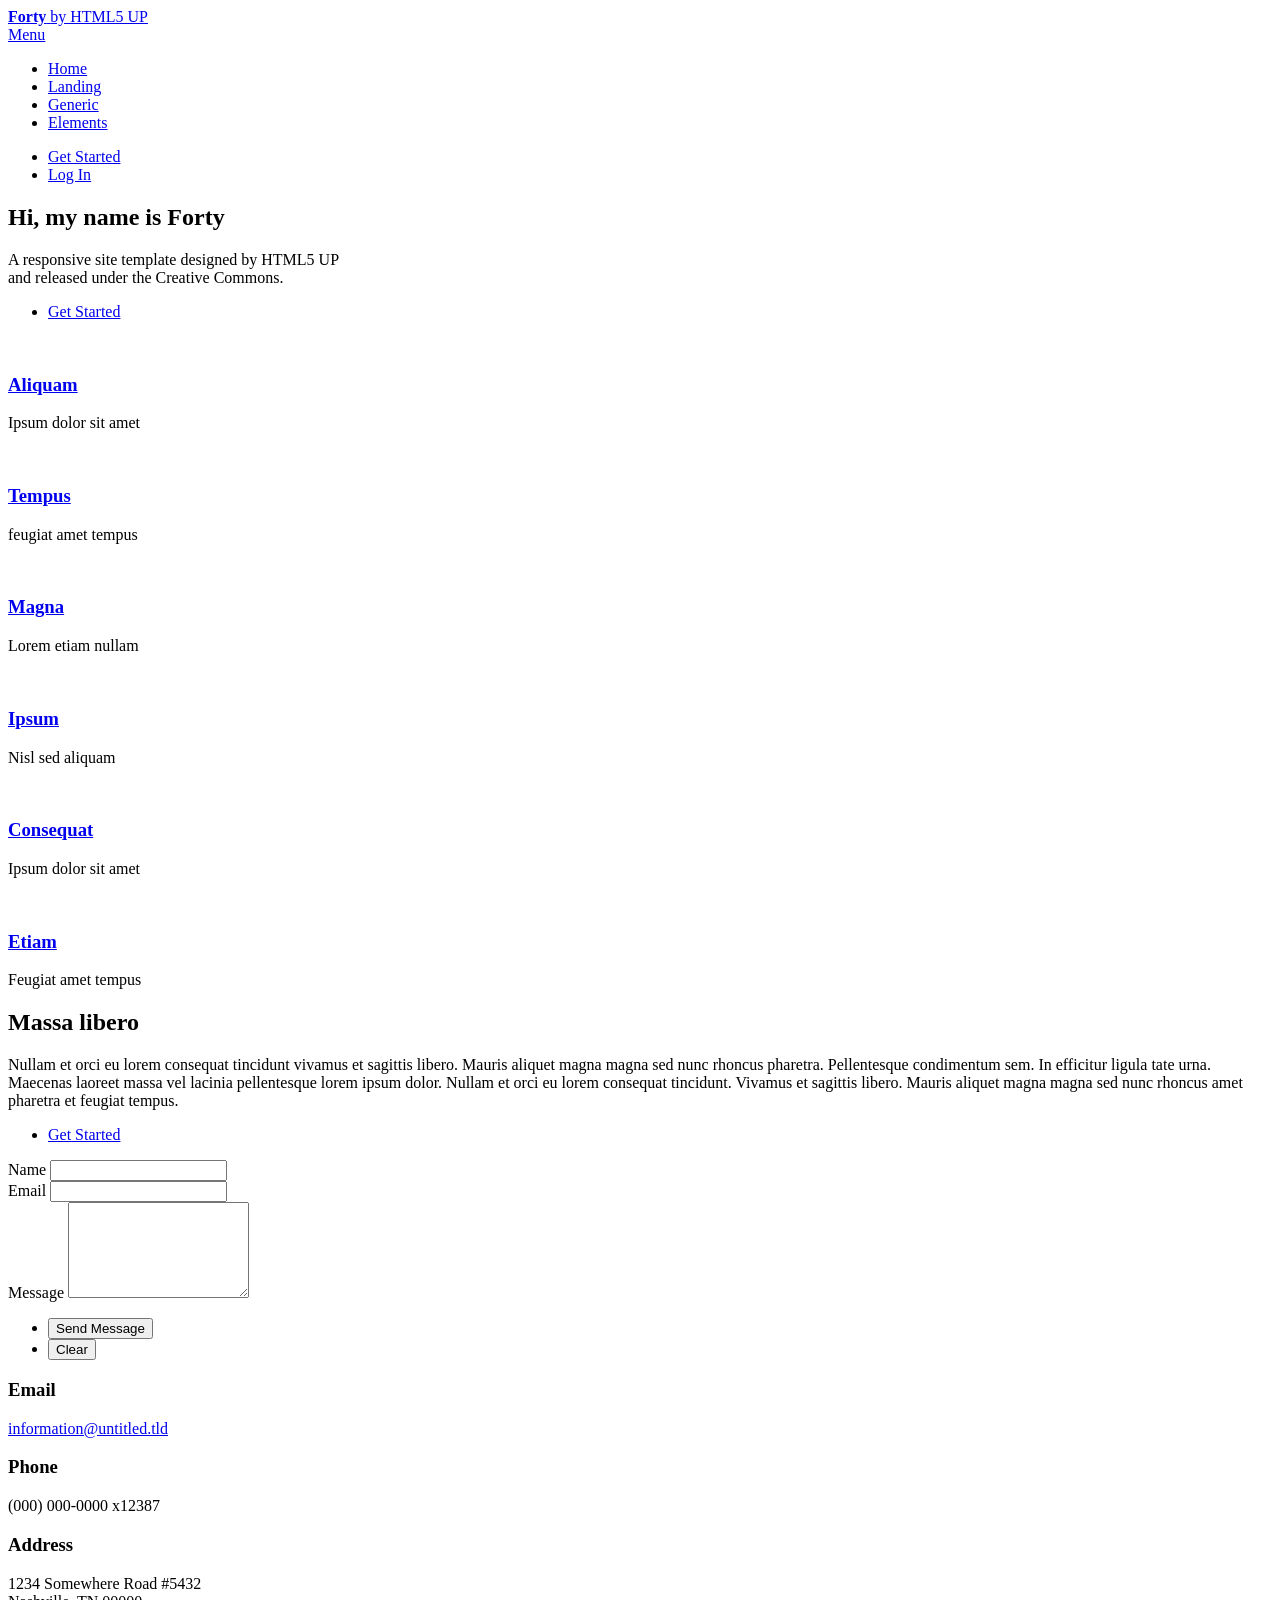
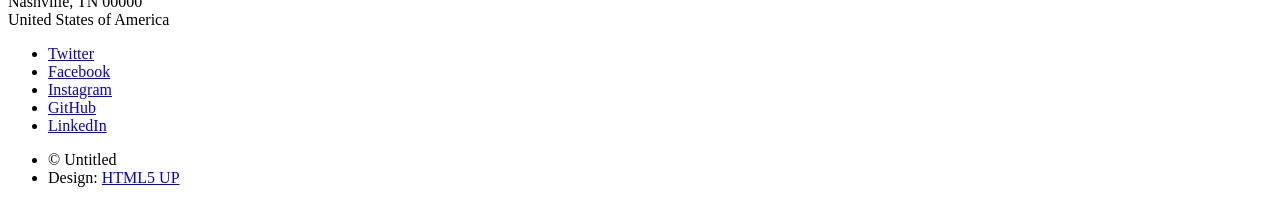
==== index.html @ c4cf16f1 "Add files via upload" ====
<!DOCTYPE HTML>
<!--
	Forty by HTML5 UP
	html5up.net | @ajlkn
	Free for personal and commercial use under the CCA 3.0 license (html5up.net/license)
-->
<html>
	<head>
		<title>Forty by HTML5 UP</title>
		<meta charset="utf-8" />
		<meta name="viewport" content="width=device-width, initial-scale=1, user-scalable=no" />
		<link rel="stylesheet" href="assets/css/main.css" />
		<noscript><link rel="stylesheet" href="assets/css/noscript.css" /></noscript>
	</head>
	<body class="is-preload">

		<!-- Wrapper -->
			<div id="wrapper">

				<!-- Header -->
					<header id="header" class="alt">
						<a href="index.html" class="logo"><strong>Forty</strong> <span>by HTML5 UP</span></a>
						<nav>
							<a href="#menu">Menu</a>
						</nav>
					</header>

				<!-- Menu -->
					<nav id="menu">
						<ul class="links">
							<li><a href="index.html">Home</a></li>
							<li><a href="landing.html">Landing</a></li>
							<li><a href="generic.html">Generic</a></li>
							<li><a href="elements.html">Elements</a></li>
						</ul>
						<ul class="actions stacked">
							<li><a href="#" class="button primary fit">Get Started</a></li>
							<li><a href="#" class="button fit">Log In</a></li>
						</ul>
					</nav>

				<!-- Banner -->
					<section id="banner" class="major">
						<div class="inner">
							<header class="major">
								<h1>Hi, my name is Forty</h1>
							</header>
							<div class="content">
								<p>A responsive site template designed by HTML5 UP<br />
								and released under the Creative Commons.</p>
								<ul class="actions">
									<li><a href="#one" class="button next scrolly">Get Started</a></li>
								</ul>
							</div>
						</div>
					</section>

				<!-- Main -->
					<div id="main">

						<!-- One -->
							<section id="one" class="tiles">
								<article>
									<span class="image">
										<img src="images/pic01.jpg" alt="" />
									</span>
									<header class="major">
										<h3><a href="landing.html" class="link">Aliquam</a></h3>
										<p>Ipsum dolor sit amet</p>
									</header>
								</article>
								<article>
									<span class="image">
										<img src="images/pic02.jpg" alt="" />
									</span>
									<header class="major">
										<h3><a href="landing.html" class="link">Tempus</a></h3>
										<p>feugiat amet tempus</p>
									</header>
								</article>
								<article>
									<span class="image">
										<img src="images/pic03.jpg" alt="" />
									</span>
									<header class="major">
										<h3><a href="landing.html" class="link">Magna</a></h3>
										<p>Lorem etiam nullam</p>
									</header>
								</article>
								<article>
									<span class="image">
										<img src="images/pic04.jpg" alt="" />
									</span>
									<header class="major">
										<h3><a href="landing.html" class="link">Ipsum</a></h3>
										<p>Nisl sed aliquam</p>
									</header>
								</article>
								<article>
									<span class="image">
										<img src="images/pic05.jpg" alt="" />
									</span>
									<header class="major">
										<h3><a href="landing.html" class="link">Consequat</a></h3>
										<p>Ipsum dolor sit amet</p>
									</header>
								</article>
								<article>
									<span class="image">
										<img src="images/pic06.jpg" alt="" />
									</span>
									<header class="major">
										<h3><a href="landing.html" class="link">Etiam</a></h3>
										<p>Feugiat amet tempus</p>
									</header>
								</article>
							</section>

						<!-- Two -->
							<section id="two">
								<div class="inner">
									<header class="major">
										<h2>Massa libero</h2>
									</header>
									<p>Nullam et orci eu lorem consequat tincidunt vivamus et sagittis libero. Mauris aliquet magna magna sed nunc rhoncus pharetra. Pellentesque condimentum sem. In efficitur ligula tate urna. Maecenas laoreet massa vel lacinia pellentesque lorem ipsum dolor. Nullam et orci eu lorem consequat tincidunt. Vivamus et sagittis libero. Mauris aliquet magna magna sed nunc rhoncus amet pharetra et feugiat tempus.</p>
									<ul class="actions">
										<li><a href="landing.html" class="button next">Get Started</a></li>
									</ul>
								</div>
							</section>

					</div>

				<!-- Contact -->
					<section id="contact">
						<div class="inner">
							<section>
								<form method="post" action="#">
									<div class="fields">
										<div class="field half">
											<label for="name">Name</label>
											<input type="text" name="name" id="name" />
										</div>
										<div class="field half">
											<label for="email">Email</label>
											<input type="text" name="email" id="email" />
										</div>
										<div class="field">
											<label for="message">Message</label>
											<textarea name="message" id="message" rows="6"></textarea>
										</div>
									</div>
									<ul class="actions">
										<li><input type="submit" value="Send Message" class="primary" /></li>
										<li><input type="reset" value="Clear" /></li>
									</ul>
								</form>
							</section>
							<section class="split">
								<section>
									<div class="contact-method">
										<span class="icon solid alt fa-envelope"></span>
										<h3>Email</h3>
										<a href="#">information@untitled.tld</a>
									</div>
								</section>
								<section>
									<div class="contact-method">
										<span class="icon solid alt fa-phone"></span>
										<h3>Phone</h3>
										<span>(000) 000-0000 x12387</span>
									</div>
								</section>
								<section>
									<div class="contact-method">
										<span class="icon solid alt fa-home"></span>
										<h3>Address</h3>
										<span>1234 Somewhere Road #5432<br />
										Nashville, TN 00000<br />
										United States of America</span>
									</div>
								</section>
							</section>
						</div>
					</section>

				<!-- Footer -->
					<footer id="footer">
						<div class="inner">
							<ul class="icons">
								<li><a href="#" class="icon brands alt fa-twitter"><span class="label">Twitter</span></a></li>
								<li><a href="#" class="icon brands alt fa-facebook-f"><span class="label">Facebook</span></a></li>
								<li><a href="#" class="icon brands alt fa-instagram"><span class="label">Instagram</span></a></li>
								<li><a href="#" class="icon brands alt fa-github"><span class="label">GitHub</span></a></li>
								<li><a href="#" class="icon brands alt fa-linkedin-in"><span class="label">LinkedIn</span></a></li>
							</ul>
							<ul class="copyright">
								<li>&copy; Untitled</li><li>Design: <a href="https://html5up.net">HTML5 UP</a></li>
							</ul>
						</div>
					</footer>

			</div>

		<!-- Scripts -->
			<script src="assets/js/jquery.min.js"></script>
			<script src="assets/js/jquery.scrolly.min.js"></script>
			<script src="assets/js/jquery.scrollex.min.js"></script>
			<script src="assets/js/browser.min.js"></script>
			<script src="assets/js/breakpoints.min.js"></script>
			<script src="assets/js/util.js"></script>
			<script src="assets/js/main.js"></script>

	</body>
</html>
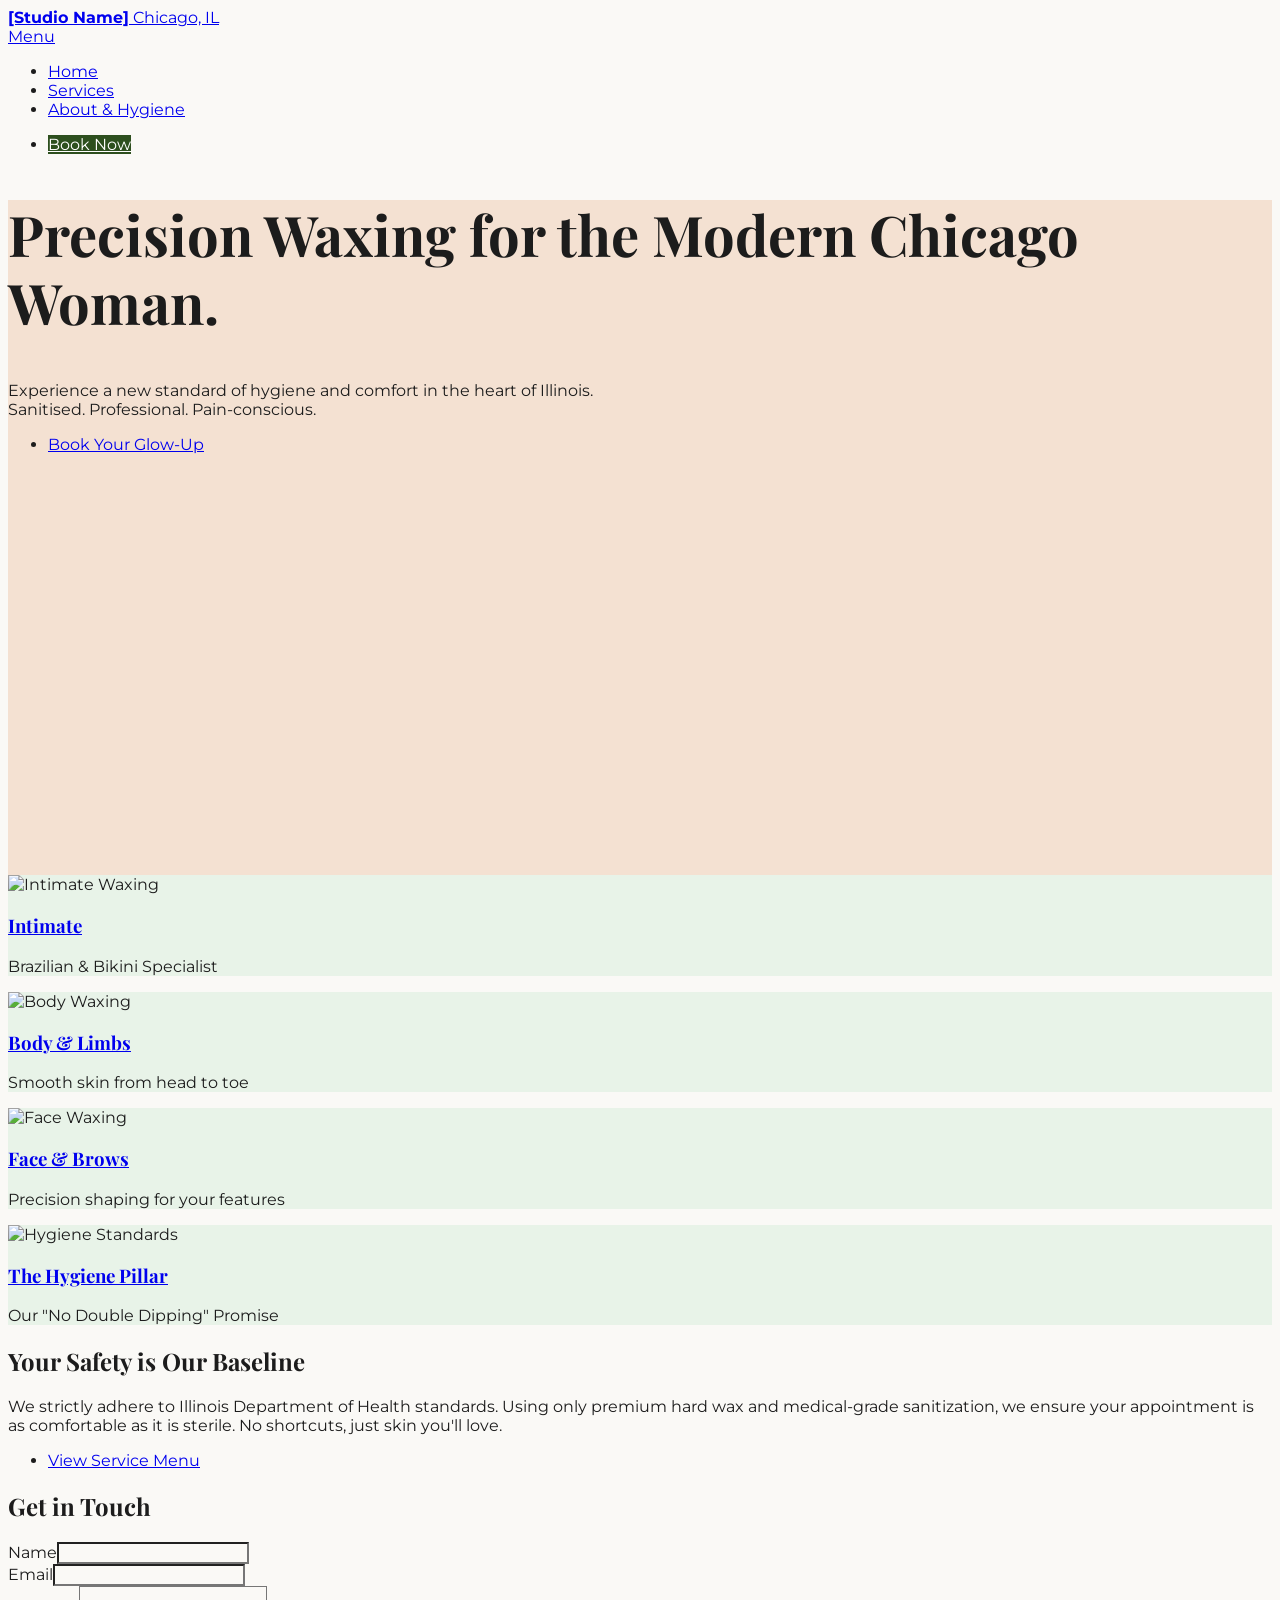
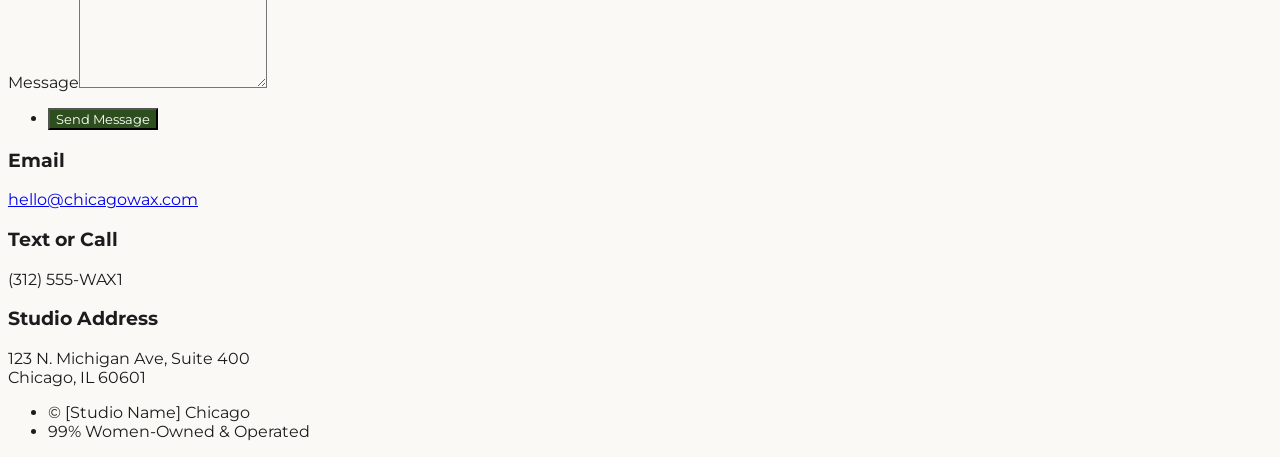
==== commit 80a5765b: "Add files via upload" ====
--- a/index.html
+++ b/index.html
@@ -1,215 +1,134 @@
-<!DOCTYPE HTML>
-<!--
-	Forty by HTML5 UP
-	html5up.net | @ajlkn
-	Free for personal and commercial use under the CCA 3.0 license (html5up.net/license)
--->
-<html>
-	<head>
-		<title>Forty by HTML5 UP</title>
-		<meta charset="utf-8" />
-		<meta name="viewport" content="width=device-width, initial-scale=1, user-scalable=no" />
-		<link rel="stylesheet" href="assets/css/main.css" />
-		<noscript><link rel="stylesheet" href="assets/css/noscript.css" /></noscript>
-	</head>
-	<body class="is-preload">
-
-		<!-- Wrapper -->
-			<div id="wrapper">
-
-				<!-- Header -->
-					<header id="header" class="alt">
-						<a href="index.html" class="logo"><strong>Forty</strong> <span>by HTML5 UP</span></a>
-						<nav>
-							<a href="#menu">Menu</a>
-						</nav>
-					</header>
-
-				<!-- Menu -->
-					<nav id="menu">
-						<ul class="links">
-							<li><a href="index.html">Home</a></li>
-							<li><a href="landing.html">Landing</a></li>
-							<li><a href="generic.html">Generic</a></li>
-							<li><a href="elements.html">Elements</a></li>
-						</ul>
-						<ul class="actions stacked">
-							<li><a href="#" class="button primary fit">Get Started</a></li>
-							<li><a href="#" class="button fit">Log In</a></li>
-						</ul>
-					</nav>
-
-				<!-- Banner -->
-					<section id="banner" class="major">
-						<div class="inner">
-							<header class="major">
-								<h1>Hi, my name is Forty</h1>
-							</header>
-							<div class="content">
-								<p>A responsive site template designed by HTML5 UP<br />
-								and released under the Creative Commons.</p>
-								<ul class="actions">
-									<li><a href="#one" class="button next scrolly">Get Started</a></li>
-								</ul>
-							</div>
-						</div>
-					</section>
-
-				<!-- Main -->
-					<div id="main">
-
-						<!-- One -->
-							<section id="one" class="tiles">
-								<article>
-									<span class="image">
-										<img src="images/pic01.jpg" alt="" />
-									</span>
-									<header class="major">
-										<h3><a href="landing.html" class="link">Aliquam</a></h3>
-										<p>Ipsum dolor sit amet</p>
-									</header>
-								</article>
-								<article>
-									<span class="image">
-										<img src="images/pic02.jpg" alt="" />
-									</span>
-									<header class="major">
-										<h3><a href="landing.html" class="link">Tempus</a></h3>
-										<p>feugiat amet tempus</p>
-									</header>
-								</article>
-								<article>
-									<span class="image">
-										<img src="images/pic03.jpg" alt="" />
-									</span>
-									<header class="major">
-										<h3><a href="landing.html" class="link">Magna</a></h3>
-										<p>Lorem etiam nullam</p>
-									</header>
-								</article>
-								<article>
-									<span class="image">
-										<img src="images/pic04.jpg" alt="" />
-									</span>
-									<header class="major">
-										<h3><a href="landing.html" class="link">Ipsum</a></h3>
-										<p>Nisl sed aliquam</p>
-									</header>
-								</article>
-								<article>
-									<span class="image">
-										<img src="images/pic05.jpg" alt="" />
-									</span>
-									<header class="major">
-										<h3><a href="landing.html" class="link">Consequat</a></h3>
-										<p>Ipsum dolor sit amet</p>
-									</header>
-								</article>
-								<article>
-									<span class="image">
-										<img src="images/pic06.jpg" alt="" />
-									</span>
-									<header class="major">
-										<h3><a href="landing.html" class="link">Etiam</a></h3>
-										<p>Feugiat amet tempus</p>
-									</header>
-								</article>
-							</section>
-
-						<!-- Two -->
-							<section id="two">
-								<div class="inner">
-									<header class="major">
-										<h2>Massa libero</h2>
-									</header>
-									<p>Nullam et orci eu lorem consequat tincidunt vivamus et sagittis libero. Mauris aliquet magna magna sed nunc rhoncus pharetra. Pellentesque condimentum sem. In efficitur ligula tate urna. Maecenas laoreet massa vel lacinia pellentesque lorem ipsum dolor. Nullam et orci eu lorem consequat tincidunt. Vivamus et sagittis libero. Mauris aliquet magna magna sed nunc rhoncus amet pharetra et feugiat tempus.</p>
-									<ul class="actions">
-										<li><a href="landing.html" class="button next">Get Started</a></li>
-									</ul>
-								</div>
-							</section>
-
-					</div>
-
-				<!-- Contact -->
-					<section id="contact">
-						<div class="inner">
-							<section>
-								<form method="post" action="#">
-									<div class="fields">
-										<div class="field half">
-											<label for="name">Name</label>
-											<input type="text" name="name" id="name" />
-										</div>
-										<div class="field half">
-											<label for="email">Email</label>
-											<input type="text" name="email" id="email" />
-										</div>
-										<div class="field">
-											<label for="message">Message</label>
-											<textarea name="message" id="message" rows="6"></textarea>
-										</div>
-									</div>
-									<ul class="actions">
-										<li><input type="submit" value="Send Message" class="primary" /></li>
-										<li><input type="reset" value="Clear" /></li>
-									</ul>
-								</form>
-							</section>
-							<section class="split">
-								<section>
-									<div class="contact-method">
-										<span class="icon solid alt fa-envelope"></span>
-										<h3>Email</h3>
-										<a href="#">information@untitled.tld</a>
-									</div>
-								</section>
-								<section>
-									<div class="contact-method">
-										<span class="icon solid alt fa-phone"></span>
-										<h3>Phone</h3>
-										<span>(000) 000-0000 x12387</span>
-									</div>
-								</section>
-								<section>
-									<div class="contact-method">
-										<span class="icon solid alt fa-home"></span>
-										<h3>Address</h3>
-										<span>1234 Somewhere Road #5432<br />
-										Nashville, TN 00000<br />
-										United States of America</span>
-									</div>
-								</section>
-							</section>
-						</div>
-					</section>
-
-				<!-- Footer -->
-					<footer id="footer">
-						<div class="inner">
-							<ul class="icons">
-								<li><a href="#" class="icon brands alt fa-twitter"><span class="label">Twitter</span></a></li>
-								<li><a href="#" class="icon brands alt fa-facebook-f"><span class="label">Facebook</span></a></li>
-								<li><a href="#" class="icon brands alt fa-instagram"><span class="label">Instagram</span></a></li>
-								<li><a href="#" class="icon brands alt fa-github"><span class="label">GitHub</span></a></li>
-								<li><a href="#" class="icon brands alt fa-linkedin-in"><span class="label">LinkedIn</span></a></li>
-							</ul>
-							<ul class="copyright">
-								<li>&copy; Untitled</li><li>Design: <a href="https://html5up.net">HTML5 UP</a></li>
-							</ul>
-						</div>
-					</footer>
-
-			</div>
-
-		<!-- Scripts -->
-			<script src="assets/js/jquery.min.js"></script>
-			<script src="assets/js/jquery.scrolly.min.js"></script>
-			<script src="assets/js/jquery.scrollex.min.js"></script>
-			<script src="assets/js/browser.min.js"></script>
-			<script src="assets/js/breakpoints.min.js"></script>
-			<script src="assets/js/util.js"></script>
-			<script src="assets/js/main.js"></script>
-
-	</body>
+<!DOCTYPE HTML>
+<html>
+	<head>
+		<title>Precision Waxing Chicago | [Studio Name]</title>
+		<meta charset="utf-8" />
+		<meta name="viewport" content="width=device-width, initial-scale=1, user-scalable=no" />
+		<link rel="stylesheet" href="assets/css/main.css" />
+		<link href="https://fonts.googleapis.com/css2?family=Montserrat:wght@400;700&family=Playfair+Display:wght@700&family=Lato:ital@1&display=swap" rel="stylesheet">
+		<style>
+			:root {
+				--bg-primary: #FAF9F6; --accent-soft: #E8F3E8; 
+				--action-green: #2D4F1E; --heading-dark: #1C1C1C; --skin-blush: #F4E1D2;
+			}
+			body, input, select, textarea { font-family: 'Montserrat', sans-serif; background-color: var(--bg-primary); color: var(--heading-dark); }
+			h1, h2, h3, h4, h5, h6 { font-family: 'Playfair Display', serif; color: var(--heading-dark) !important; text-transform: none !important; letter-spacing: 0 !important; }
+			#banner.major { background-color: var(--skin-blush); color: var(--heading-dark); height: 75vh; }
+			#banner h1 { font-size: 3.5rem; line-height: 1.2; }
+			.button.primary, input[type="submit"].primary { background-color: var(--action-green) !important; box-shadow: none; color: #fff !important; }
+			#one.tiles article { background-color: var(--accent-soft); }
+			#header.alt { background-color: transparent; border-bottom: none; }
+			#header { background: var(--bg-primary); }
+			.contact-method h3 { font-family: 'Montserrat', sans-serif; font-weight: 700; }
+		</style>
+	</head>
+	<body class="is-preload">
+		<div id="wrapper">
+			<header id="header" class="alt">
+				<a href="index.html" class="logo"><strong>[Studio Name]</strong> <span>Chicago, IL</span></a>
+				<nav><a href="#menu">Menu</a></nav>
+			</header>
+
+			<nav id="menu">
+				<ul class="links">
+					<li><a href="index.html">Home</a></li>
+					<li><a href="landing.html">Services</a></li>
+					<li><a href="generic.html">About & Hygiene</a></li>
+				</ul>
+				<ul class="actions stacked">
+					<li><a href="#" class="button primary fit">Book Now</a></li>
+				</ul>
+			</nav>
+
+			<section id="banner" class="major">
+				<div class="inner">
+					<header class="major">
+						<h1>Precision Waxing for the Modern Chicago Woman.</h1>
+					</header>
+					<div class="content">
+						<p>Experience a new standard of hygiene and comfort in the heart of Illinois. <br />Sanitised. Professional. Pain-conscious.</p>
+						<ul class="actions">
+							<li><a href="https://booking-link.com" class="button next scrolly">Book Your Glow-Up</a></li>
+						</ul>
+					</div>
+				</div>
+			</section>
+
+			<div id="main">
+				<section id="one" class="tiles">
+					<article>
+						<span class="image"><img src="images/intimate.jpg" alt="Intimate Waxing" /></span>
+						<header class="major">
+							<h3><a href="landing.html" class="link">Intimate</a></h3>
+							<p>Brazilian & Bikini Specialist</p>
+						</header>
+					</article>
+					<article>
+						<span class="image"><img src="images/body.jpg" alt="Body Waxing" /></span>
+						<header class="major">
+							<h3><a href="landing.html" class="link">Body & Limbs</a></h3>
+							<p>Smooth skin from head to toe</p>
+						</header>
+					</article>
+					<article>
+						<span class="image"><img src="images/face.jpg" alt="Face Waxing" /></span>
+						<header class="major">
+							<h3><a href="landing.html" class="link">Face & Brows</a></h3>
+							<p>Precision shaping for your features</p>
+						</header>
+					</article>
+					<article>
+						<span class="image"><img src="images/safety.jpg" alt="Hygiene Standards" /></span>
+						<header class="major">
+							<h3><a href="generic.html" class="link">The Hygiene Pillar</a></h3>
+							<p>Our "No Double Dipping" Promise</p>
+						</header>
+					</article>
+				</section>
+
+				<section id="two">
+					<div class="inner">
+						<header class="major">
+							<h2>Your Safety is Our Baseline</h2>
+						</header>
+						<p>We strictly adhere to Illinois Department of Health standards. Using only premium hard wax and medical-grade sanitization, we ensure your appointment is as comfortable as it is sterile. No shortcuts, just skin you'll love.</p>
+						<ul class="actions">
+							<li><a href="landing.html" class="button next">View Service Menu</a></li>
+						</ul>
+					</div>
+				</section>
+			</div>
+
+			<section id="contact">
+				<div class="inner">
+					<section>
+						<header class="major"><h2>Get in Touch</h2></header>
+						<form method="post" action="#">
+							<div class="fields">
+								<div class="field half"><label for="name">Name</label><input type="text" name="name" id="name" /></div>
+								<div class="field half"><label for="email">Email</label><input type="text" name="email" id="email" /></div>
+								<div class="field"><label for="message">Message</label><textarea name="message" id="message" rows="6"></textarea></div>
+							</div>
+							<ul class="actions">
+								<li><input type="submit" value="Send Message" class="primary" /></li>
+							</ul>
+						</form>
+					</section>
+					<section class="split">
+						<section><div class="contact-method"><span class="icon solid alt fa-envelope"></span><h3>Email</h3><a href="#">hello@chicagowax.com</a></div></section>
+						<section><div class="contact-method"><span class="icon solid alt fa-phone"></span><h3>Text or Call</h3><span>(312) 555-WAX1</span></div></section>
+						<section><div class="contact-method"><span class="icon solid alt fa-home"></span><h3>Studio Address</h3><span>123 N. Michigan Ave, Suite 400<br />Chicago, IL 60601</span></div></section>
+					</section>
+				</div>
+			</section>
+
+			<footer id="footer">
+				<div class="inner">
+					<ul class="copyright"><li>&copy; [Studio Name] Chicago</li><li>99% Women-Owned & Operated</li></ul>
+				</div>
+			</footer>
+		</div>
+		<script src="assets/js/jquery.min.js"></script>
+		<script src="assets/js/main.js"></script>
+	</body>
 </html>
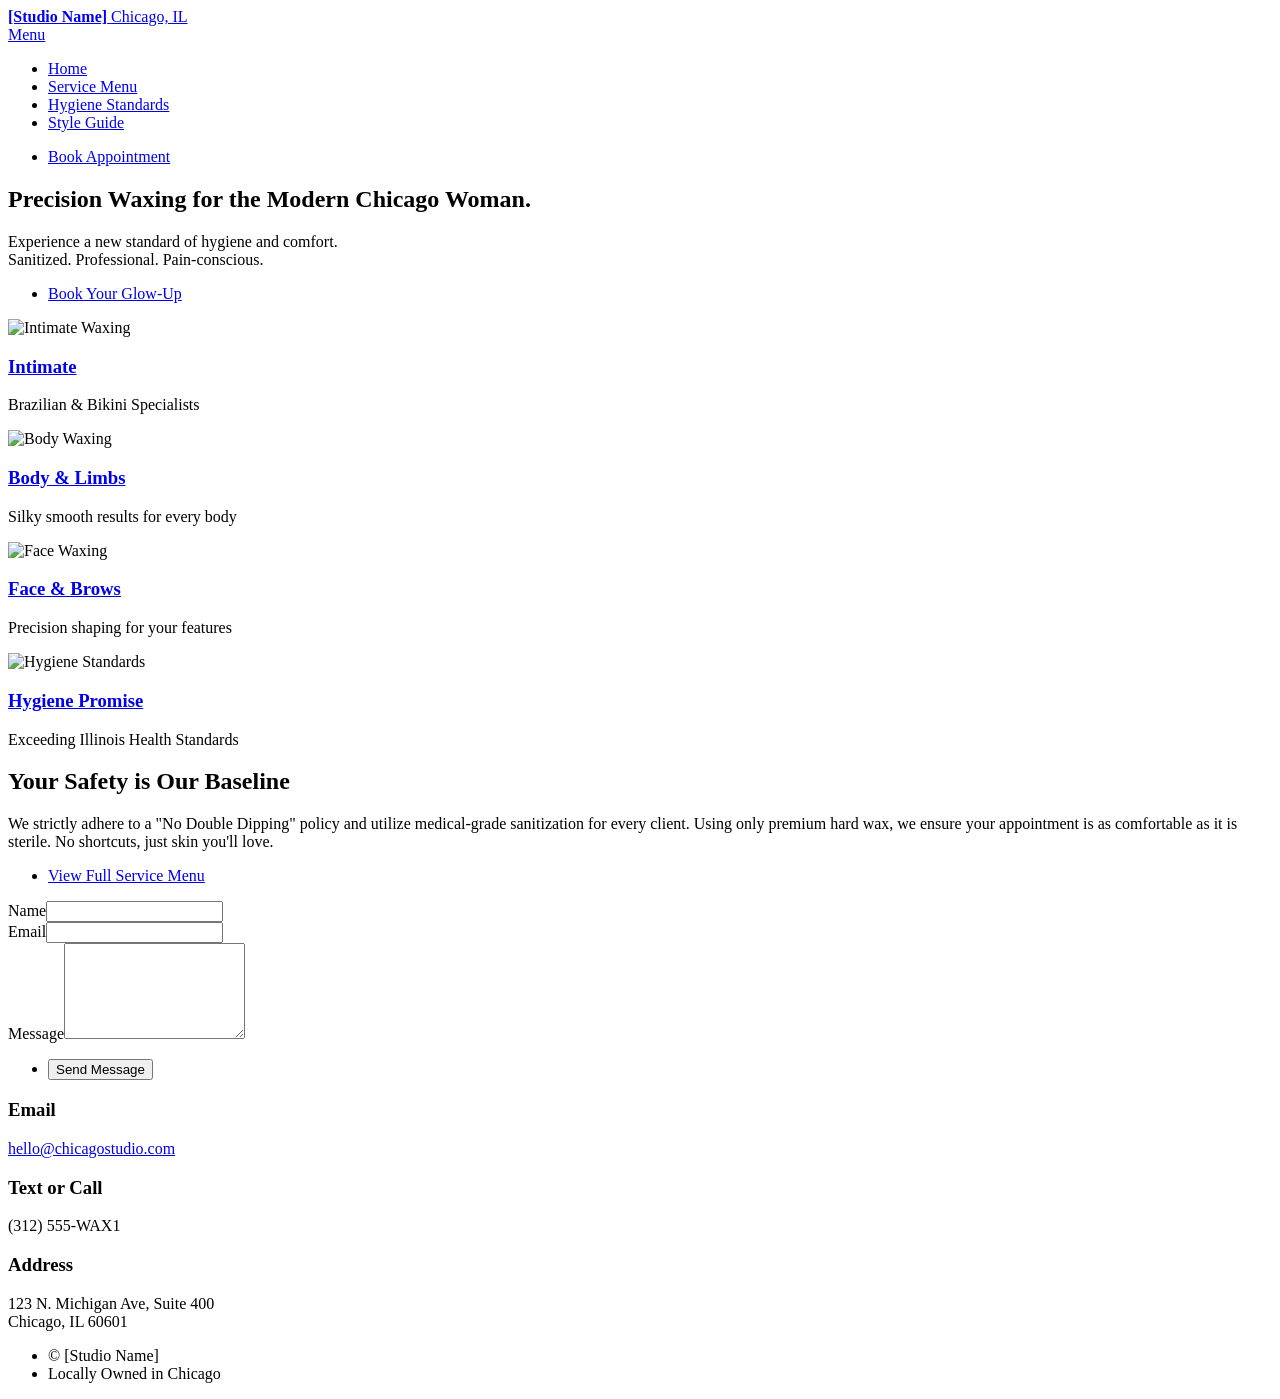
==== commit 329dc38b: "Add files via upload" ====
--- a/index.html
+++ b/index.html
@@ -5,22 +5,9 @@
 		<meta charset="utf-8" />
 		<meta name="viewport" content="width=device-width, initial-scale=1, user-scalable=no" />
 		<link rel="stylesheet" href="assets/css/main.css" />
+		<link rel="stylesheet" href="assets/css/custom.css" />
+		<noscript><link rel="stylesheet" href="assets/css/noscript.css" /></noscript>
 		<link href="https://fonts.googleapis.com/css2?family=Montserrat:wght@400;700&family=Playfair+Display:wght@700&family=Lato:ital@1&display=swap" rel="stylesheet">
-		<style>
-			:root {
-				--bg-primary: #FAF9F6; --accent-soft: #E8F3E8; 
-				--action-green: #2D4F1E; --heading-dark: #1C1C1C; --skin-blush: #F4E1D2;
-			}
-			body, input, select, textarea { font-family: 'Montserrat', sans-serif; background-color: var(--bg-primary); color: var(--heading-dark); }
-			h1, h2, h3, h4, h5, h6 { font-family: 'Playfair Display', serif; color: var(--heading-dark) !important; text-transform: none !important; letter-spacing: 0 !important; }
-			#banner.major { background-color: var(--skin-blush); color: var(--heading-dark); height: 75vh; }
-			#banner h1 { font-size: 3.5rem; line-height: 1.2; }
-			.button.primary, input[type="submit"].primary { background-color: var(--action-green) !important; box-shadow: none; color: #fff !important; }
-			#one.tiles article { background-color: var(--accent-soft); }
-			#header.alt { background-color: transparent; border-bottom: none; }
-			#header { background: var(--bg-primary); }
-			.contact-method h3 { font-family: 'Montserrat', sans-serif; font-weight: 700; }
-		</style>
 	</head>
 	<body class="is-preload">
 		<div id="wrapper">
@@ -32,11 +19,12 @@
 			<nav id="menu">
 				<ul class="links">
 					<li><a href="index.html">Home</a></li>
-					<li><a href="landing.html">Services</a></li>
-					<li><a href="generic.html">About & Hygiene</a></li>
+					<li><a href="landing.html">Service Menu</a></li>
+					<li><a href="generic.html">Hygiene Standards</a></li>
+					<li><a href="elements.html">Style Guide</a></li>
 				</ul>
 				<ul class="actions stacked">
-					<li><a href="#" class="button primary fit">Book Now</a></li>
+					<li><a href="https://booking-link.com" class="button primary fit">Book Appointment</a></li>
 				</ul>
 			</nav>
 
@@ -46,9 +34,9 @@
 						<h1>Precision Waxing for the Modern Chicago Woman.</h1>
 					</header>
 					<div class="content">
-						<p>Experience a new standard of hygiene and comfort in the heart of Illinois. <br />Sanitised. Professional. Pain-conscious.</p>
+						<p>Experience a new standard of hygiene and comfort. <br />Sanitized. Professional. Pain-conscious.</p>
 						<ul class="actions">
-							<li><a href="https://booking-link.com" class="button next scrolly">Book Your Glow-Up</a></li>
+							<li><a href="https://booking-link.com" class="button next">Book Your Glow-Up</a></li>
 						</ul>
 					</div>
 				</div>
@@ -60,14 +48,14 @@
 						<span class="image"><img src="images/intimate.jpg" alt="Intimate Waxing" /></span>
 						<header class="major">
 							<h3><a href="landing.html" class="link">Intimate</a></h3>
-							<p>Brazilian & Bikini Specialist</p>
+							<p>Brazilian & Bikini Specialists</p>
 						</header>
 					</article>
 					<article>
 						<span class="image"><img src="images/body.jpg" alt="Body Waxing" /></span>
 						<header class="major">
 							<h3><a href="landing.html" class="link">Body & Limbs</a></h3>
-							<p>Smooth skin from head to toe</p>
+							<p>Silky smooth results for every body</p>
 						</header>
 					</article>
 					<article>
@@ -78,10 +66,10 @@
 						</header>
 					</article>
 					<article>
-						<span class="image"><img src="images/safety.jpg" alt="Hygiene Standards" /></span>
+						<span class="image"><img src="images/hygiene.jpg" alt="Hygiene Standards" /></span>
 						<header class="major">
-							<h3><a href="generic.html" class="link">The Hygiene Pillar</a></h3>
-							<p>Our "No Double Dipping" Promise</p>
+							<h3><a href="generic.html" class="link">Hygiene Promise</a></h3>
+							<p>Exceeding Illinois Health Standards</p>
 						</header>
 					</article>
 				</section>
@@ -91,9 +79,9 @@
 						<header class="major">
 							<h2>Your Safety is Our Baseline</h2>
 						</header>
-						<p>We strictly adhere to Illinois Department of Health standards. Using only premium hard wax and medical-grade sanitization, we ensure your appointment is as comfortable as it is sterile. No shortcuts, just skin you'll love.</p>
+						<p>We strictly adhere to a "No Double Dipping" policy and utilize medical-grade sanitization for every client. Using only premium hard wax, we ensure your appointment is as comfortable as it is sterile. No shortcuts, just skin you'll love.</p>
 						<ul class="actions">
-							<li><a href="landing.html" class="button next">View Service Menu</a></li>
+							<li><a href="landing.html" class="button next">View Full Service Menu</a></li>
 						</ul>
 					</div>
 				</section>
@@ -102,7 +90,6 @@
 			<section id="contact">
 				<div class="inner">
 					<section>
-						<header class="major"><h2>Get in Touch</h2></header>
 						<form method="post" action="#">
 							<div class="fields">
 								<div class="field half"><label for="name">Name</label><input type="text" name="name" id="name" /></div>
@@ -115,20 +102,27 @@
 						</form>
 					</section>
 					<section class="split">
-						<section><div class="contact-method"><span class="icon solid alt fa-envelope"></span><h3>Email</h3><a href="#">hello@chicagowax.com</a></div></section>
+						<section><div class="contact-method"><span class="icon solid alt fa-envelope"></span><h3>Email</h3><a href="#">hello@chicagostudio.com</a></div></section>
 						<section><div class="contact-method"><span class="icon solid alt fa-phone"></span><h3>Text or Call</h3><span>(312) 555-WAX1</span></div></section>
-						<section><div class="contact-method"><span class="icon solid alt fa-home"></span><h3>Studio Address</h3><span>123 N. Michigan Ave, Suite 400<br />Chicago, IL 60601</span></div></section>
+						<section><div class="contact-method"><span class="icon solid alt fa-home"></span><h3>Address</h3><span>123 N. Michigan Ave, Suite 400<br />Chicago, IL 60601</span></div></section>
 					</section>
 				</div>
 			</section>
 
 			<footer id="footer">
 				<div class="inner">
-					<ul class="copyright"><li>&copy; [Studio Name] Chicago</li><li>99% Women-Owned & Operated</li></ul>
+					<ul class="copyright"><li>&copy; [Studio Name]</li><li>Locally Owned in Chicago</li></ul>
 				</div>
 			</footer>
 		</div>
+
 		<script src="assets/js/jquery.min.js"></script>
+		<script src="assets/js/jquery.scrolly.min.js"></script>
+		<script src="assets/js/jquery.scrollex.min.js"></script>
+		<script src="assets/js/browser.min.js"></script>
+		<script src="assets/js/breakpoints.min.js"></script>
+		<script src="assets/js/util.js"></script>
 		<script src="assets/js/main.js"></script>
+		<script src="assets/js/custom.js"></script>
 	</body>
 </html>
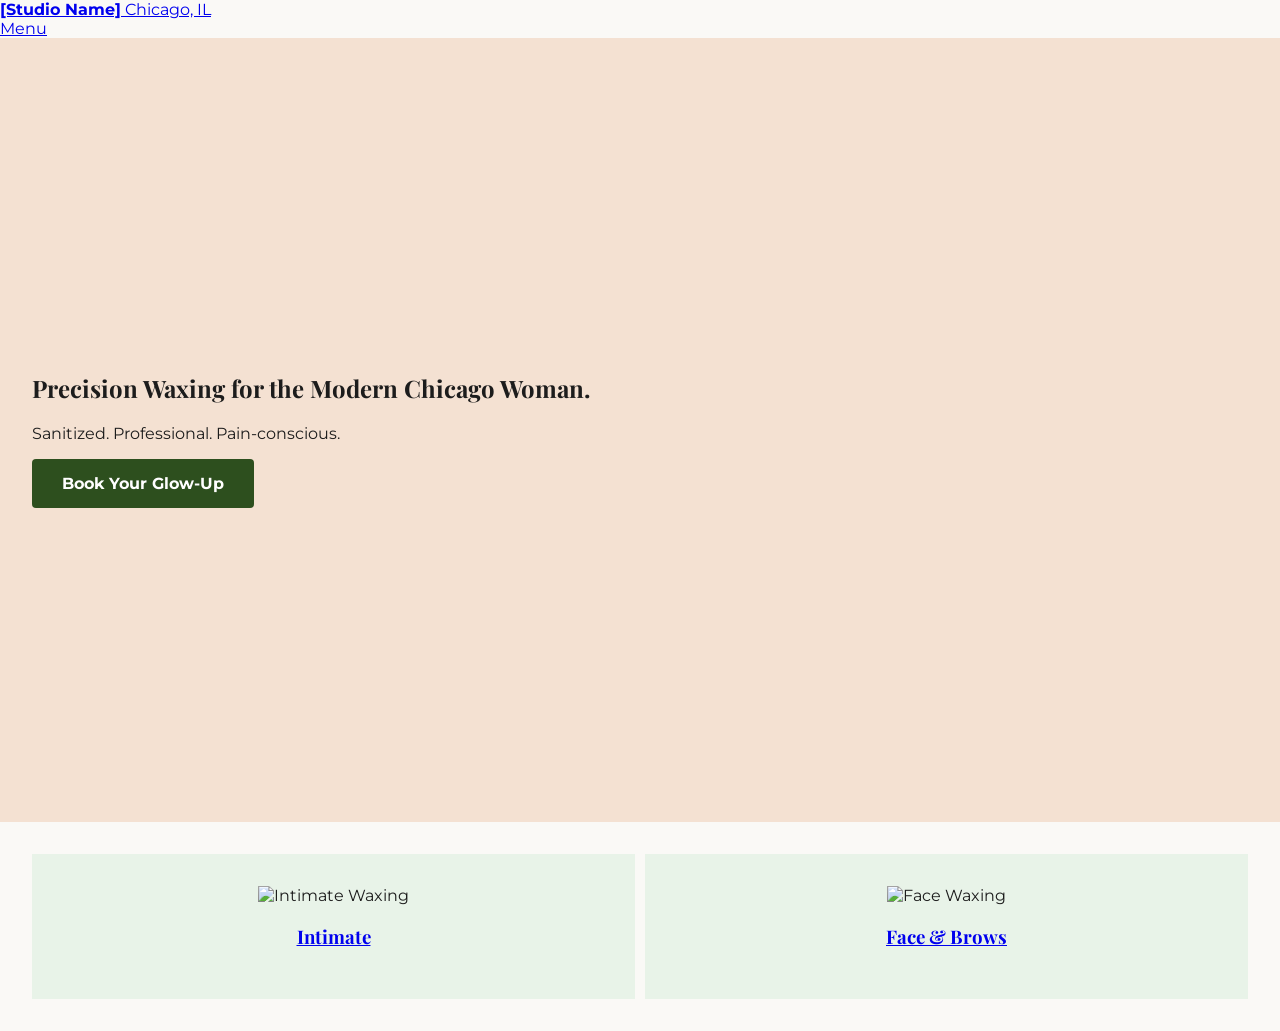
==== commit bf1be3d2: "Add files via upload" ====
--- a/index.html
+++ b/index.html
@@ -4,40 +4,23 @@
 		<title>Precision Waxing Chicago | [Studio Name]</title>
 		<meta charset="utf-8" />
 		<meta name="viewport" content="width=device-width, initial-scale=1, user-scalable=no" />
-		<link rel="stylesheet" href="assets/css/main.css" />
-		<link rel="stylesheet" href="assets/css/custom.css" />
-		<noscript><link rel="stylesheet" href="assets/css/noscript.css" /></noscript>
+		<link rel="preconnect" href="https://fonts.googleapis.com">
 		<link href="https://fonts.googleapis.com/css2?family=Montserrat:wght@400;700&family=Playfair+Display:wght@700&family=Lato:ital@1&display=swap" rel="stylesheet">
+		<link rel="stylesheet" href="assets/css/index.css" />
 	</head>
 	<body class="is-preload">
 		<div id="wrapper">
 			<header id="header" class="alt">
 				<a href="index.html" class="logo"><strong>[Studio Name]</strong> <span>Chicago, IL</span></a>
-				<nav><a href="#menu">Menu</a></nav>
+				<nav><a href="landing.html">Menu</a></nav>
 			</header>
-
-			<nav id="menu">
-				<ul class="links">
-					<li><a href="index.html">Home</a></li>
-					<li><a href="landing.html">Service Menu</a></li>
-					<li><a href="generic.html">Hygiene Standards</a></li>
-					<li><a href="elements.html">Style Guide</a></li>
-				</ul>
-				<ul class="actions stacked">
-					<li><a href="https://booking-link.com" class="button primary fit">Book Appointment</a></li>
-				</ul>
-			</nav>
 
 			<section id="banner" class="major">
 				<div class="inner">
-					<header class="major">
-						<h1>Precision Waxing for the Modern Chicago Woman.</h1>
-					</header>
+					<header class="major"><h1>Precision Waxing for the Modern Chicago Woman.</h1></header>
 					<div class="content">
-						<p>Experience a new standard of hygiene and comfort. <br />Sanitized. Professional. Pain-conscious.</p>
-						<ul class="actions">
-							<li><a href="https://booking-link.com" class="button next">Book Your Glow-Up</a></li>
-						</ul>
+						<p>Sanitized. Professional. Pain-conscious.</p>
+						<a href="#booking" class="button next" id="hero-book-btn">Book Your Glow-Up</a>
 					</div>
 				</div>
 			</section>
@@ -46,83 +29,16 @@
 				<section id="one" class="tiles">
 					<article>
 						<span class="image"><img src="images/intimate.jpg" alt="Intimate Waxing" /></span>
-						<header class="major">
-							<h3><a href="landing.html" class="link">Intimate</a></h3>
-							<p>Brazilian & Bikini Specialists</p>
-						</header>
-					</article>
-					<article>
-						<span class="image"><img src="images/body.jpg" alt="Body Waxing" /></span>
-						<header class="major">
-							<h3><a href="landing.html" class="link">Body & Limbs</a></h3>
-							<p>Silky smooth results for every body</p>
-						</header>
+						<header class="major"><h3><a href="landing.html" class="link">Intimate</a></h3></header>
 					</article>
 					<article>
 						<span class="image"><img src="images/face.jpg" alt="Face Waxing" /></span>
-						<header class="major">
-							<h3><a href="landing.html" class="link">Face & Brows</a></h3>
-							<p>Precision shaping for your features</p>
-						</header>
-					</article>
-					<article>
-						<span class="image"><img src="images/hygiene.jpg" alt="Hygiene Standards" /></span>
-						<header class="major">
-							<h3><a href="generic.html" class="link">Hygiene Promise</a></h3>
-							<p>Exceeding Illinois Health Standards</p>
-						</header>
+						<header class="major"><h3><a href="landing.html" class="link">Face & Brows</a></h3></header>
 					</article>
 				</section>
-
-				<section id="two">
-					<div class="inner">
-						<header class="major">
-							<h2>Your Safety is Our Baseline</h2>
-						</header>
-						<p>We strictly adhere to a "No Double Dipping" policy and utilize medical-grade sanitization for every client. Using only premium hard wax, we ensure your appointment is as comfortable as it is sterile. No shortcuts, just skin you'll love.</p>
-						<ul class="actions">
-							<li><a href="landing.html" class="button next">View Full Service Menu</a></li>
-						</ul>
-					</div>
-				</section>
 			</div>
-
-			<section id="contact">
-				<div class="inner">
-					<section>
-						<form method="post" action="#">
-							<div class="fields">
-								<div class="field half"><label for="name">Name</label><input type="text" name="name" id="name" /></div>
-								<div class="field half"><label for="email">Email</label><input type="text" name="email" id="email" /></div>
-								<div class="field"><label for="message">Message</label><textarea name="message" id="message" rows="6"></textarea></div>
-							</div>
-							<ul class="actions">
-								<li><input type="submit" value="Send Message" class="primary" /></li>
-							</ul>
-						</form>
-					</section>
-					<section class="split">
-						<section><div class="contact-method"><span class="icon solid alt fa-envelope"></span><h3>Email</h3><a href="#">hello@chicagostudio.com</a></div></section>
-						<section><div class="contact-method"><span class="icon solid alt fa-phone"></span><h3>Text or Call</h3><span>(312) 555-WAX1</span></div></section>
-						<section><div class="contact-method"><span class="icon solid alt fa-home"></span><h3>Address</h3><span>123 N. Michigan Ave, Suite 400<br />Chicago, IL 60601</span></div></section>
-					</section>
-				</div>
-			</section>
-
-			<footer id="footer">
-				<div class="inner">
-					<ul class="copyright"><li>&copy; [Studio Name]</li><li>Locally Owned in Chicago</li></ul>
-				</div>
-			</footer>
 		</div>
 
 		<script src="assets/js/jquery.min.js"></script>
-		<script src="assets/js/jquery.scrolly.min.js"></script>
-		<script src="assets/js/jquery.scrollex.min.js"></script>
-		<script src="assets/js/browser.min.js"></script>
-		<script src="assets/js/breakpoints.min.js"></script>
-		<script src="assets/js/util.js"></script>
-		<script src="assets/js/main.js"></script>
-		<script src="assets/js/custom.js"></script>
-	</body>
+		<script src="assets/js/index.js"></script> </body>
 </html>
--- a/assets/css/index.css
+++ b/assets/css/index.css
@@ -0,0 +1,6 @@
+body { background-color: #FAF9F6; font-family: 'Montserrat', sans-serif; color: #1C1C1C; margin: 0; }
+h1, h2, h3 { font-family: 'Playfair Display', serif; color: #1C1C1C; }
+#banner.major { background-color: #F4E1D2; height: 80vh; display: flex; align-items: center; padding: 2em; }
+.button.next { background-color: #2D4F1E; color: white; padding: 15px 30px; border-radius: 4px; text-decoration: none; display: inline-block; font-weight: bold; }
+#one.tiles { display: grid; grid-template-columns: 1fr 1fr; gap: 10px; padding: 2em; }
+#one.tiles article { background: #E8F3E8; padding: 2em; text-align: center; }
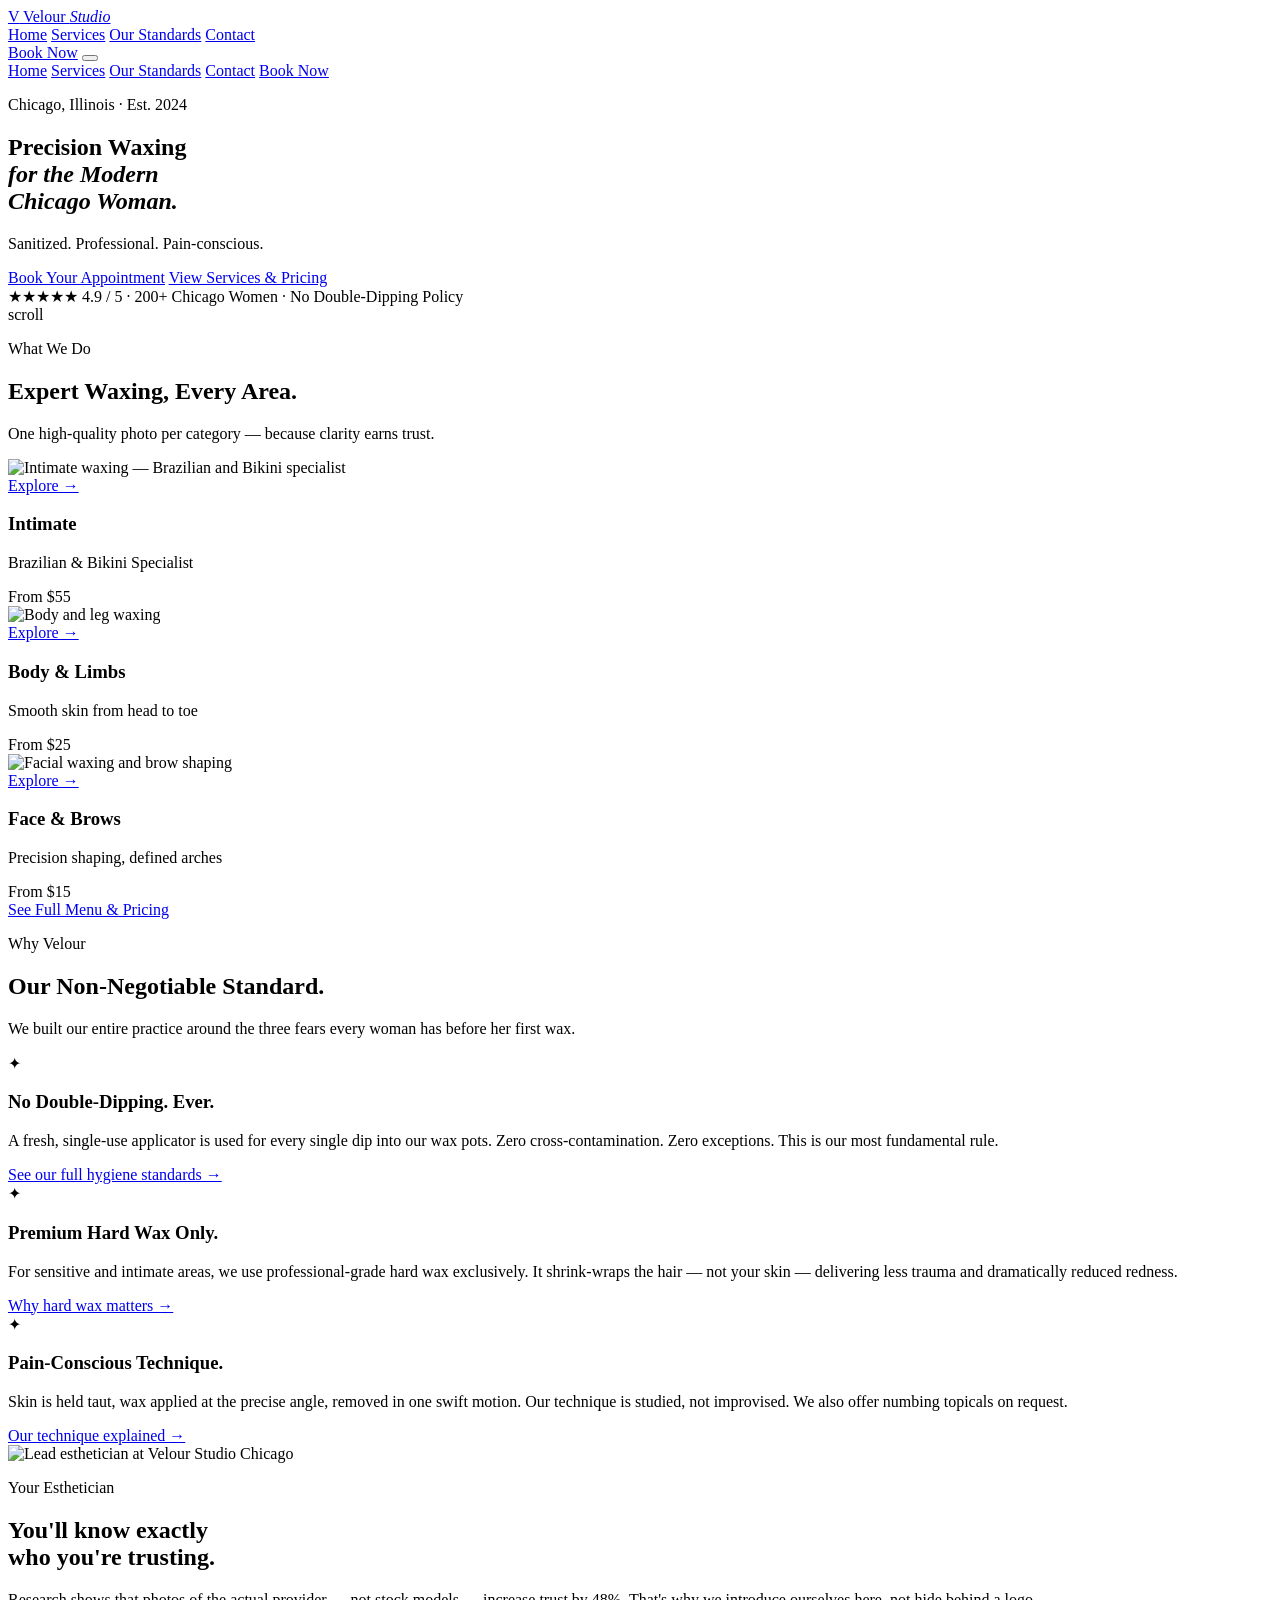
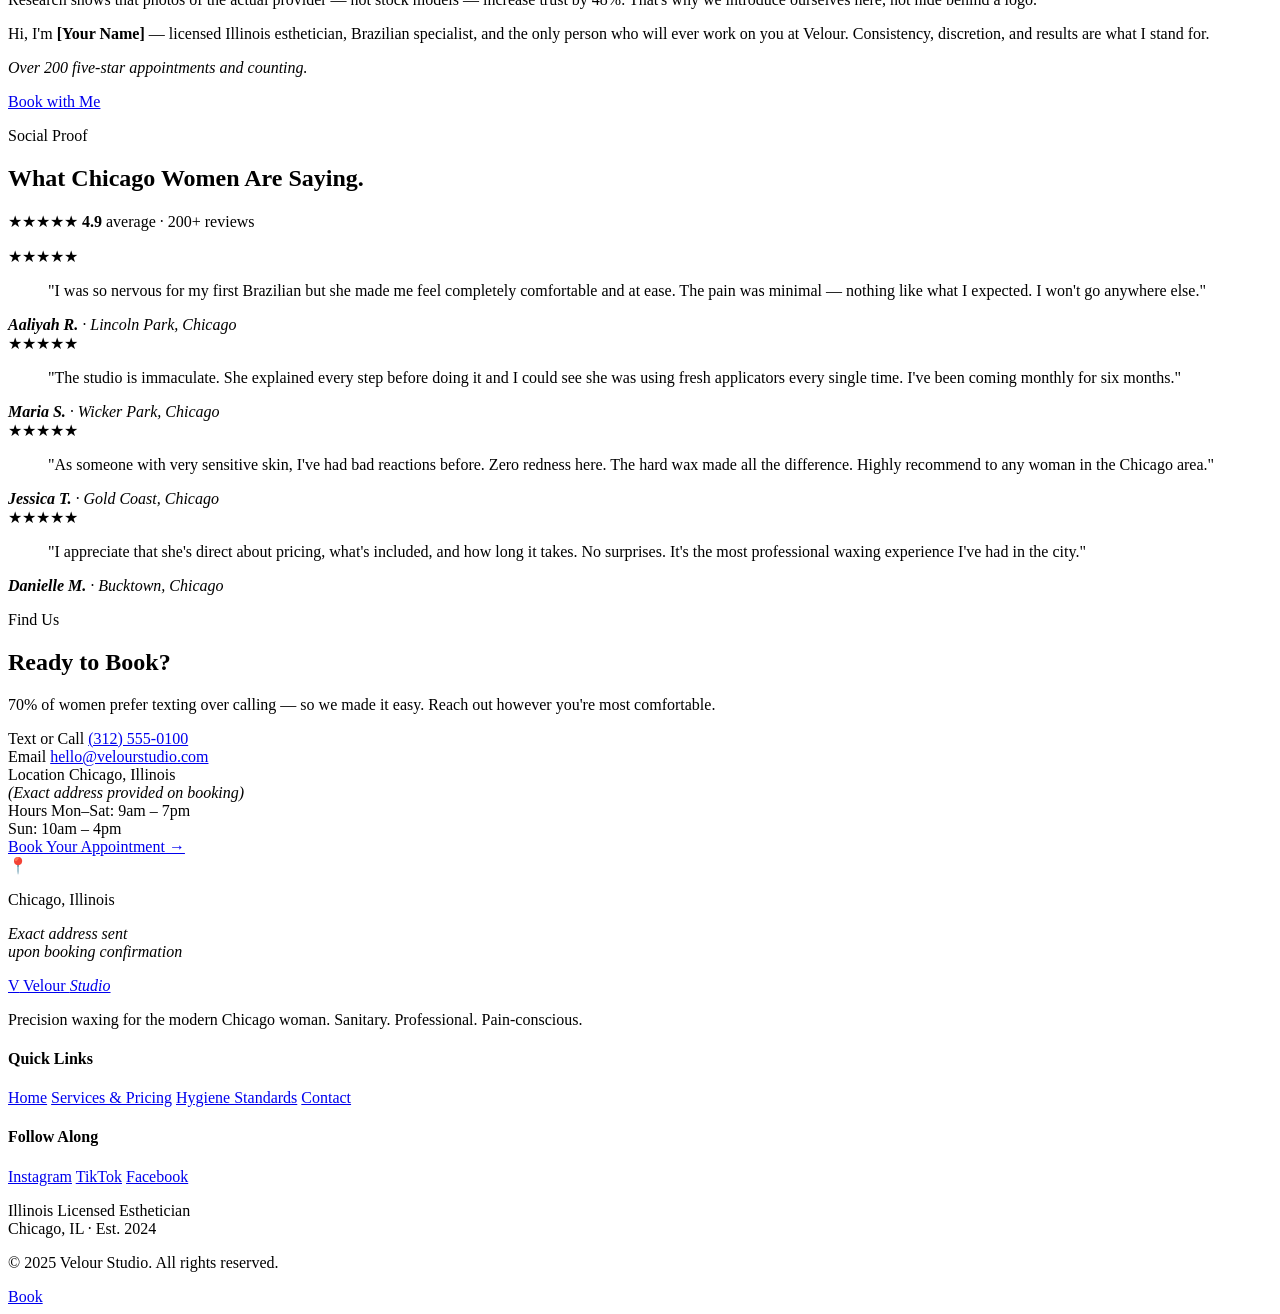
==== commit 4b6ea81e: "Add files via upload" ====
--- a/index.html
+++ b/index.html
@@ -1,44 +1,282 @@
 <!DOCTYPE HTML>
-<html>
-	<head>
-		<title>Precision Waxing Chicago | [Studio Name]</title>
-		<meta charset="utf-8" />
-		<meta name="viewport" content="width=device-width, initial-scale=1, user-scalable=no" />
-		<link rel="preconnect" href="https://fonts.googleapis.com">
-		<link href="https://fonts.googleapis.com/css2?family=Montserrat:wght@400;700&family=Playfair+Display:wght@700&family=Lato:ital@1&display=swap" rel="stylesheet">
-		<link rel="stylesheet" href="assets/css/index.css" />
-	</head>
-	<body class="is-preload">
-		<div id="wrapper">
-			<header id="header" class="alt">
-				<a href="index.html" class="logo"><strong>[Studio Name]</strong> <span>Chicago, IL</span></a>
-				<nav><a href="landing.html">Menu</a></nav>
-			</header>
-
-			<section id="banner" class="major">
-				<div class="inner">
-					<header class="major"><h1>Precision Waxing for the Modern Chicago Woman.</h1></header>
-					<div class="content">
-						<p>Sanitized. Professional. Pain-conscious.</p>
-						<a href="#booking" class="button next" id="hero-book-btn">Book Your Glow-Up</a>
-					</div>
-				</div>
-			</section>
-
-			<div id="main">
-				<section id="one" class="tiles">
-					<article>
-						<span class="image"><img src="images/intimate.jpg" alt="Intimate Waxing" /></span>
-						<header class="major"><h3><a href="landing.html" class="link">Intimate</a></h3></header>
-					</article>
-					<article>
-						<span class="image"><img src="images/face.jpg" alt="Face Waxing" /></span>
-						<header class="major"><h3><a href="landing.html" class="link">Face & Brows</a></h3></header>
-					</article>
-				</section>
-			</div>
-		</div>
-
-		<script src="assets/js/jquery.min.js"></script>
-		<script src="assets/js/index.js"></script> </body>
-</html>+<html lang="en">
+<head>
+  <title>Velour Studio | Precision Waxing Chicago</title>
+  <meta charset="utf-8" />
+  <meta name="viewport" content="width=device-width, initial-scale=1, user-scalable=no" />
+  <meta name="description" content="Chicago's most trusted waxing studio. Sanitary, pain-conscious, professional. Brazilian, full-body, facial waxing near you in Illinois." />
+
+  <!-- Google Fonts -->
+  <link rel="preconnect" href="https://fonts.googleapis.com">
+  <link rel="preconnect" href="https://fonts.gstatic.com" crossorigin>
+  <link href="https://fonts.googleapis.com/css2?family=Playfair+Display:ital,wght@0,700;1,400&family=Montserrat:wght@300;400;600;700&family=Lato:ital,wght@0,300;1,300&display=swap" rel="stylesheet">
+
+  <link rel="stylesheet" href="index.css" />
+</head>
+<body class="is-preload">
+
+  <!-- ========= STICKY HEADER ========= -->
+  <header id="site-header">
+    <div class="header-inner">
+      <a href="index.html" class="logo">
+        <span class="logo-mark">V</span>
+        <span class="logo-text">Velour <em>Studio</em></span>
+      </a>
+      <nav class="site-nav">
+        <a href="index.html" class="nav-link active">Home</a>
+        <a href="landing.html" class="nav-link">Services</a>
+        <a href="generic.html" class="nav-link">Our Standards</a>
+        <a href="#contact" class="nav-link">Contact</a>
+      </nav>
+      <a href="https://your-booking-link.com" class="btn-book" target="_blank" rel="noopener">Book Now</a>
+      <button class="nav-toggle" id="navToggle" aria-label="Toggle navigation">
+        <span></span><span></span><span></span>
+      </button>
+    </div>
+    <!-- Mobile nav drawer -->
+    <nav class="mobile-nav" id="mobileNav">
+      <a href="index.html">Home</a>
+      <a href="landing.html">Services</a>
+      <a href="generic.html">Our Standards</a>
+      <a href="#contact">Contact</a>
+      <a href="https://your-booking-link.com" class="mobile-book">Book Now</a>
+    </nav>
+  </header>
+
+  <!-- ========= HERO ========= -->
+  <section id="hero">
+    <div class="hero-bg-overlay"></div>
+    <div class="hero-inner">
+      <p class="hero-eyebrow">Chicago, Illinois · Est. 2024</p>
+      <h1>Precision Waxing<br><em>for the Modern<br>Chicago Woman.</em></h1>
+      <p class="hero-sub">Sanitized. Professional. Pain-conscious.</p>
+      <div class="hero-actions">
+        <a href="https://your-booking-link.com" class="btn-primary" target="_blank" rel="noopener">Book Your Appointment</a>
+        <a href="landing.html" class="btn-outline">View Services &amp; Pricing</a>
+      </div>
+      <div class="hero-trust-bar">
+        <span>★★★★★ 4.9 / 5</span>
+        <span class="divider">·</span>
+        <span>200+ Chicago Women</span>
+        <span class="divider">·</span>
+        <span>No Double-Dipping Policy</span>
+      </div>
+    </div>
+    <div class="hero-scroll-hint">
+      <span>scroll</span>
+      <div class="scroll-line"></div>
+    </div>
+  </section>
+
+  <!-- ========= SERVICE CATEGORIES (Tiles) ========= -->
+  <section id="services">
+    <div class="section-intro">
+      <p class="section-tag">What We Do</p>
+      <h2>Expert Waxing, Every Area.</h2>
+      <p class="section-sub">One high-quality photo per category — because clarity earns trust.</p>
+    </div>
+    <div class="tiles-grid">
+      <article class="tile" data-category="intimate">
+        <div class="tile-img-wrap">
+          <img src="images/intimate.jpg" alt="Intimate waxing — Brazilian and Bikini specialist" loading="lazy" />
+          <div class="tile-overlay">
+            <a href="landing.html#intimate" class="tile-link">Explore →</a>
+          </div>
+        </div>
+        <div class="tile-body">
+          <h3>Intimate</h3>
+          <p>Brazilian &amp; Bikini Specialist</p>
+          <span class="tile-from">From $55</span>
+        </div>
+      </article>
+      <article class="tile" data-category="body">
+        <div class="tile-img-wrap">
+          <img src="images/body.jpg" alt="Body and leg waxing" loading="lazy" />
+          <div class="tile-overlay">
+            <a href="landing.html#body" class="tile-link">Explore →</a>
+          </div>
+        </div>
+        <div class="tile-body">
+          <h3>Body &amp; Limbs</h3>
+          <p>Smooth skin from head to toe</p>
+          <span class="tile-from">From $25</span>
+        </div>
+      </article>
+      <article class="tile" data-category="face">
+        <div class="tile-img-wrap">
+          <img src="images/face.jpg" alt="Facial waxing and brow shaping" loading="lazy" />
+          <div class="tile-overlay">
+            <a href="landing.html#face" class="tile-link">Explore →</a>
+          </div>
+        </div>
+        <div class="tile-body">
+          <h3>Face &amp; Brows</h3>
+          <p>Precision shaping, defined arches</p>
+          <span class="tile-from">From $15</span>
+        </div>
+      </article>
+    </div>
+    <div class="tiles-cta">
+      <a href="landing.html" class="btn-primary">See Full Menu &amp; Pricing</a>
+    </div>
+  </section>
+
+  <!-- ========= HYGIENE PROMISE ========= -->
+  <section id="promise">
+    <div class="promise-inner">
+      <div class="promise-header">
+        <p class="section-tag">Why Velour</p>
+        <h2>Our Non-Negotiable Standard.</h2>
+        <p class="section-sub">We built our entire practice around the three fears every woman has before her first wax.</p>
+      </div>
+      <div class="promise-grid">
+        <div class="promise-card reveal-card">
+          <div class="promise-icon">✦</div>
+          <h3>No Double-Dipping. Ever.</h3>
+          <p>A fresh, single-use applicator is used for every single dip into our wax pots. Zero cross-contamination. Zero exceptions. This is our most fundamental rule.</p>
+          <a href="generic.html" class="learn-more-link">See our full hygiene standards →</a>
+        </div>
+        <div class="promise-card reveal-card">
+          <div class="promise-icon">✦</div>
+          <h3>Premium Hard Wax Only.</h3>
+          <p>For sensitive and intimate areas, we use professional-grade hard wax exclusively. It shrink-wraps the hair — not your skin — delivering less trauma and dramatically reduced redness.</p>
+          <a href="generic.html" class="learn-more-link">Why hard wax matters →</a>
+        </div>
+        <div class="promise-card reveal-card">
+          <div class="promise-icon">✦</div>
+          <h3>Pain-Conscious Technique.</h3>
+          <p>Skin is held taut, wax applied at the precise angle, removed in one swift motion. Our technique is studied, not improvised. We also offer numbing topicals on request.</p>
+          <a href="generic.html" class="learn-more-link">Our technique explained →</a>
+        </div>
+      </div>
+    </div>
+  </section>
+
+  <!-- ========= MEET YOUR WAXER ========= -->
+  <section id="about">
+    <div class="about-inner">
+      <div class="about-image">
+        <img src="images/waxer.jpg" alt="Lead esthetician at Velour Studio Chicago" loading="lazy" />
+      </div>
+      <div class="about-text">
+        <p class="section-tag">Your Esthetician</p>
+        <h2>You'll know exactly<br>who you're trusting.</h2>
+        <p>Research shows that photos of the actual provider — not stock models — increase trust by 48%. That's why we introduce ourselves here, not hide behind a logo.</p>
+        <p>Hi, I'm <strong>[Your Name]</strong> — licensed Illinois esthetician, Brazilian specialist, and the only person who will ever work on you at Velour. Consistency, discretion, and results are what I stand for.</p>
+        <p><em>Over 200 five-star appointments and counting.</em></p>
+        <a href="https://your-booking-link.com" class="btn-primary" target="_blank" rel="noopener">Book with Me</a>
+      </div>
+    </div>
+  </section>
+
+  <!-- ========= TESTIMONIALS ========= -->
+  <section id="reviews">
+    <div class="reviews-inner">
+      <div class="reviews-header">
+        <p class="section-tag">Social Proof</p>
+        <h2>What Chicago Women Are Saying.</h2>
+        <p class="rating-badge">★★★★★ <strong>4.9</strong> average · 200+ reviews</p>
+      </div>
+      <div class="reviews-grid">
+        <div class="review-card reveal-card">
+          <div class="review-stars">★★★★★</div>
+          <blockquote>"I was so nervous for my first Brazilian but she made me feel completely comfortable and at ease. The pain was minimal — nothing like what I expected. I won't go anywhere else."</blockquote>
+          <cite><strong>Aaliyah R.</strong> · Lincoln Park, Chicago</cite>
+        </div>
+        <div class="review-card reveal-card">
+          <div class="review-stars">★★★★★</div>
+          <blockquote>"The studio is immaculate. She explained every step before doing it and I could see she was using fresh applicators every single time. I've been coming monthly for six months."</blockquote>
+          <cite><strong>Maria S.</strong> · Wicker Park, Chicago</cite>
+        </div>
+        <div class="review-card reveal-card">
+          <div class="review-stars">★★★★★</div>
+          <blockquote>"As someone with very sensitive skin, I've had bad reactions before. Zero redness here. The hard wax made all the difference. Highly recommend to any woman in the Chicago area."</blockquote>
+          <cite><strong>Jessica T.</strong> · Gold Coast, Chicago</cite>
+        </div>
+        <div class="review-card reveal-card">
+          <div class="review-stars">★★★★★</div>
+          <blockquote>"I appreciate that she's direct about pricing, what's included, and how long it takes. No surprises. It's the most professional waxing experience I've had in the city."</blockquote>
+          <cite><strong>Danielle M.</strong> · Bucktown, Chicago</cite>
+        </div>
+      </div>
+    </div>
+  </section>
+
+  <!-- ========= CONTACT ========= -->
+  <section id="contact">
+    <div class="contact-inner">
+      <div class="contact-text">
+        <p class="section-tag">Find Us</p>
+        <h2>Ready to Book?</h2>
+        <p>70% of women prefer texting over calling — so we made it easy. Reach out however you're most comfortable.</p>
+        <div class="contact-methods">
+          <div class="contact-method">
+            <span class="method-label">Text or Call</span>
+            <a href="tel:+13125550100" class="method-value">(312) 555-0100</a>
+          </div>
+          <div class="contact-method">
+            <span class="method-label">Email</span>
+            <a href="mailto:hello@velourstudio.com" class="method-value">hello@velourstudio.com</a>
+          </div>
+          <div class="contact-method">
+            <span class="method-label">Location</span>
+            <span class="method-value">Chicago, Illinois<br><em>(Exact address provided on booking)</em></span>
+          </div>
+          <div class="contact-method">
+            <span class="method-label">Hours</span>
+            <span class="method-value">Mon–Sat: 9am – 7pm<br>Sun: 10am – 4pm</span>
+          </div>
+        </div>
+        <a href="https://your-booking-link.com" class="btn-primary large" target="_blank" rel="noopener">Book Your Appointment →</a>
+      </div>
+      <div class="contact-map">
+        <!-- Replace with actual Google Maps embed -->
+        <div class="map-placeholder">
+          <div class="map-pin">📍</div>
+          <p>Chicago, Illinois</p>
+          <p><em>Exact address sent<br>upon booking confirmation</em></p>
+        </div>
+      </div>
+    </div>
+  </section>
+
+  <!-- ========= FOOTER ========= -->
+  <footer id="site-footer">
+    <div class="footer-inner">
+      <div class="footer-brand">
+        <a href="index.html" class="logo">
+          <span class="logo-mark">V</span>
+          <span class="logo-text">Velour <em>Studio</em></span>
+        </a>
+        <p>Precision waxing for the modern Chicago woman. Sanitary. Professional. Pain-conscious.</p>
+      </div>
+      <div class="footer-links">
+        <h4>Quick Links</h4>
+        <a href="index.html">Home</a>
+        <a href="landing.html">Services &amp; Pricing</a>
+        <a href="generic.html">Hygiene Standards</a>
+        <a href="#contact">Contact</a>
+      </div>
+      <div class="footer-social">
+        <h4>Follow Along</h4>
+        <div class="social-links">
+          <a href="#" aria-label="Instagram">Instagram</a>
+          <a href="#" aria-label="TikTok">TikTok</a>
+          <a href="#" aria-label="Facebook">Facebook</a>
+        </div>
+        <p class="footer-note">Illinois Licensed Esthetician<br>Chicago, IL · Est. 2024</p>
+      </div>
+    </div>
+    <div class="footer-bottom">
+      <p>&copy; 2025 Velour Studio. All rights reserved.</p>
+    </div>
+  </footer>
+
+  <!-- Floating Mobile Book Button -->
+  <a href="https://your-booking-link.com" class="fab-book" id="fabBook" target="_blank" rel="noopener" aria-label="Book Now">
+    <span>Book</span>
+  </a>
+
+  <script src="index.js"></script>
+</body>
+</html>
